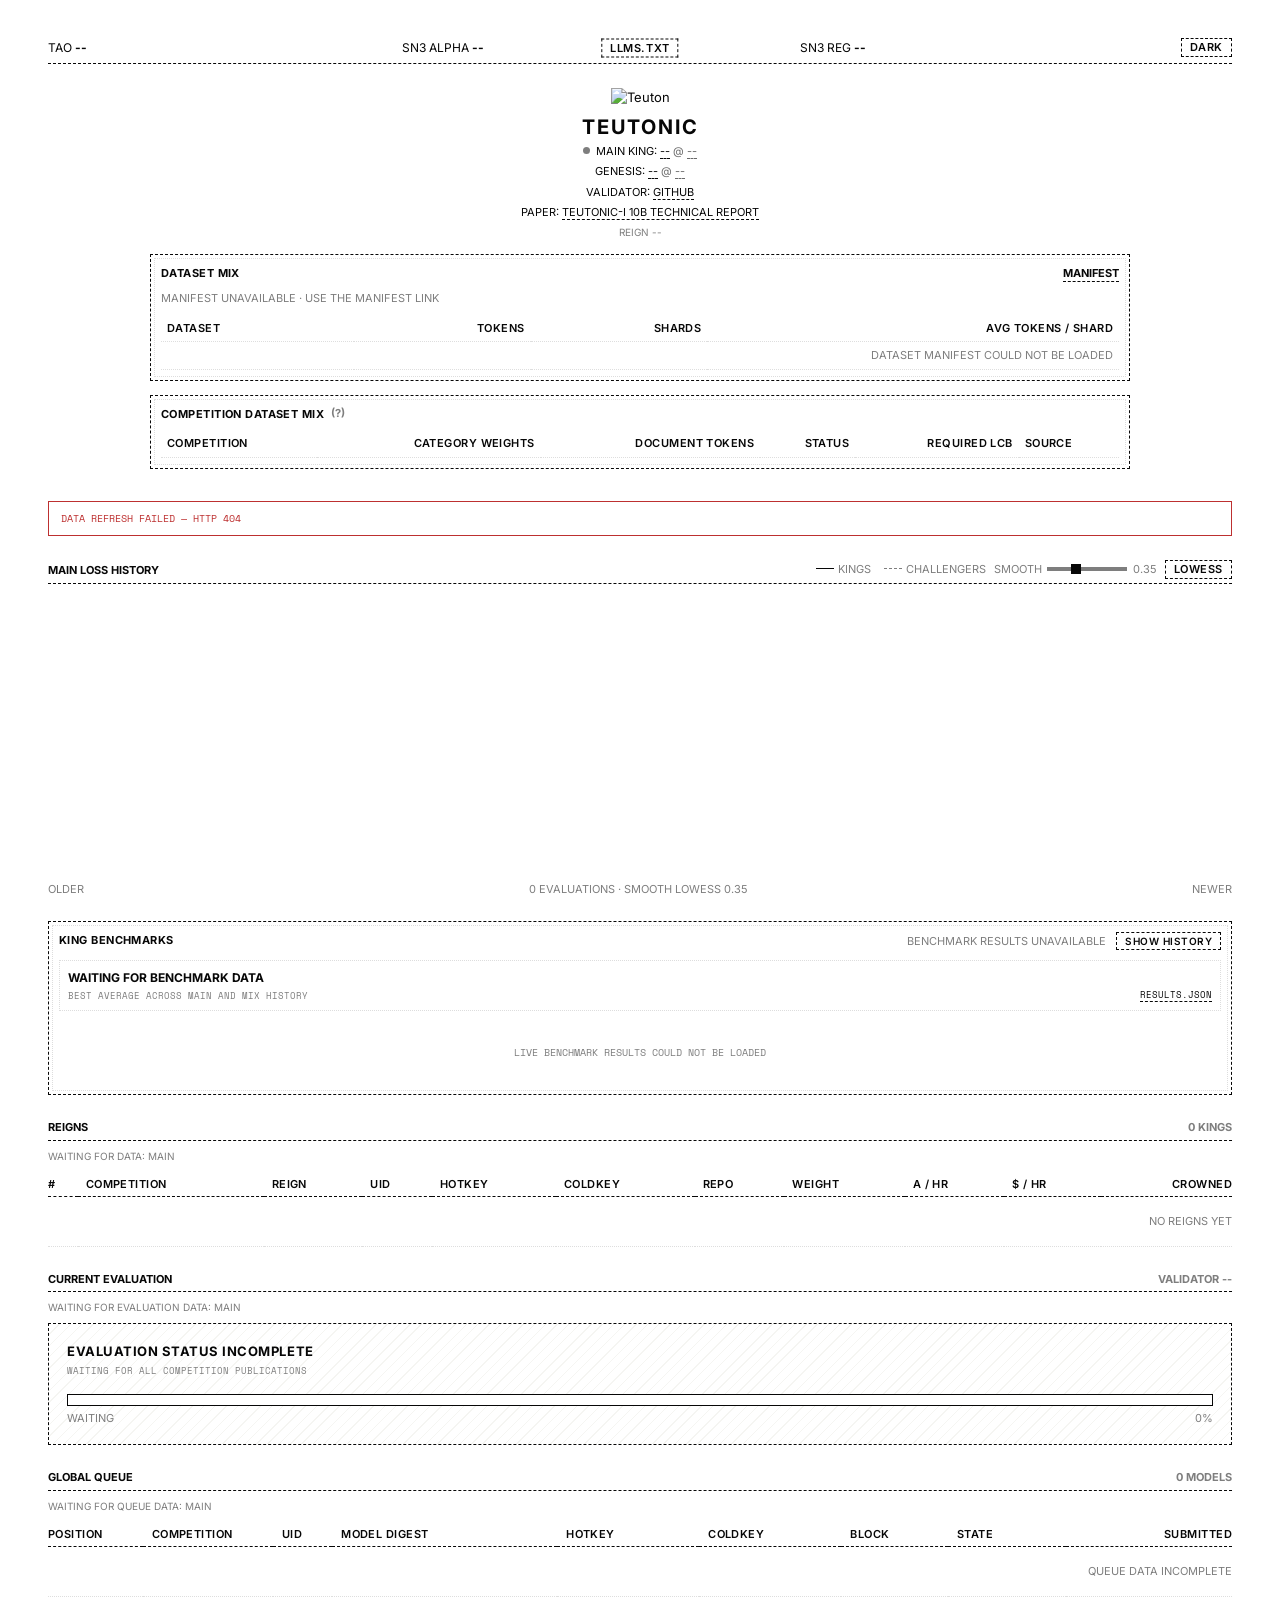
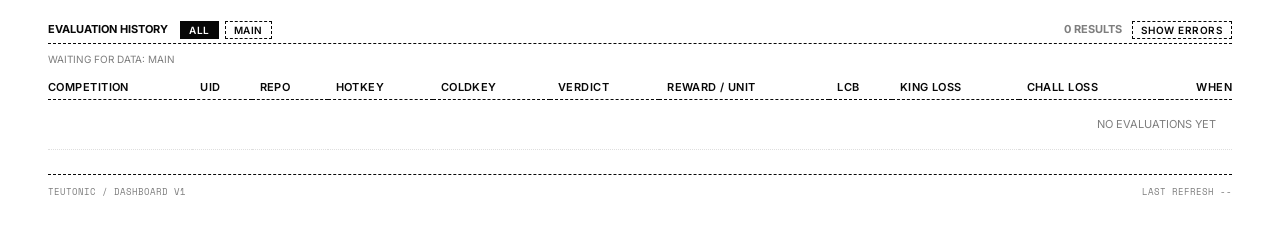
==== website/index.html @ d8547874 "Dataset mix statistics for packed-text datasets" ====
<!doctype html>
<html lang="en">
<head>
  <meta charset="utf-8">
  <meta name="viewport" content="width=device-width, initial-scale=1">
  <meta name="color-scheme" content="light dark">
  <title>Teutonic Dashboard</title>
  <link rel="icon" type="image/png" href="favicon.png">
  <link rel="stylesheet" href="style.css?v=dataset-alignment-v1">
  <link rel="stylesheet" href="benchmark-layout.css?v=all-kings-v3">
</head>
<body>
  <main class="page">
    <header id="top-bar" class="utility-bar" aria-label="Network summary">
      <span>TAO <b id="tao-price">--</b> <span id="tao-change"></span></span>
      <span>SN3 ALPHA <b id="sn3-alpha">--</b></span>
      <span>SN3 REG <b id="sn3-reg">--</b></span>
      <button id="theme-toggle" type="button">DARK</button>
      <a id="llms-link" href="https://teutonic.ai/llms.txt" title="Agent-readable guide: zero to mining on SN3">LLMS.TXT</a>
    </header>

    <section class="hero">
      <img src="favicon.png" alt="Teuton" class="logo">
      <h1>Teutonic</h1>
      <div class="hero-links" aria-label="Teutonic model and project links">
        <span><i id="king-health" class="status-dot" aria-hidden="true"></i> MAIN KING: <a id="king-link" href="#">--</a> <span class="model-revision">@ <a id="king-revision" href="#">--</a></span></span>
        <span>GENESIS: <a id="genesis-link" href="#">--</a> <span class="model-revision">@ <a id="genesis-revision" href="#">--</a></span></span>
        <span>VALIDATOR: <a href="https://github.com/unarbos/teutonic">GitHub</a></span>
        <span>PAPER: <a href="https://teutonic.ai/paper.html">Teutonic-I 10B Technical Report</a></span>
        <span id="king-reign">REIGN --</span>
      </div>
      <div class="dataset-panel" id="dataset-panel">
        <div class="dataset-panel-head">
          <h2>DATASET MIX</h2>
          <a id="dataset-manifest-link" href="/datasets/inventory.json" target="_blank" rel="noopener">MANIFEST</a>
        </div>
        <p class="dataset-overview" id="dataset-summary" aria-live="polite">LOADING DATASET MANIFEST...</p>
        <div class="dataset-table-wrap">
          <table class="dataset-table">
            <thead><tr><th>DATASET</th><th>TOKENS</th><th>SHARDS</th><th>AVG TOKENS / SHARD</th></tr></thead>
            <tbody id="dataset-sources"><tr><td colspan="4" class="dataset-loading">LOADING...</td></tr></tbody>
          </table>
        </div>
      </div>
      <div class="dataset-panel" aria-labelledby="competition-dataset-heading">
        <div class="dataset-panel-head competition-dataset-head">
          <h2 id="competition-dataset-heading">COMPETITION DATASET MIX</h2>
          <span class="dataset-help" id="competition-dataset-help">
            <button type="button" aria-label="About the competition dataset mix" aria-describedby="competition-dataset-tooltip">(?)</button>
            <span id="competition-dataset-tooltip" class="dataset-help-tooltip" role="tooltip" hidden>Each competition uses an explicit category list. Weights are sampling targets for whole documents. The rollout budget is 35M original MiMo tokens. Reward is the byte-weighted reduction in max(model loss − Horizon loss, 0); losses and thresholds are in bits/byte. Acceptance requires the bootstrap LCB to exceed the threshold. A kingless MIX challenges its pinned starting king; MIX07 starts from the MIX05 king pinned at activation.</span>
          </span>
        </div>
        <div class="dataset-table-wrap">
          <table class="dataset-table competition-dataset-table">
            <thead><tr><th scope="col">COMPETITION</th><th scope="col">CATEGORY WEIGHTS</th><th scope="col">DOCUMENT TOKENS</th><th scope="col">STATUS</th><th scope="col">REQUIRED LCB</th><th scope="col">SOURCE</th></tr></thead>
            <tbody id="competition-datasets"></tbody>
          </table>
        </div>
      </div>
    </section>

    <div id="error-banner" class="error-banner" role="alert" hidden></div>

    <section aria-labelledby="performance-heading">
      <div class="section-heading chart-heading">
        <h2 id="performance-heading">MAIN LOSS HISTORY</h2>
        <div class="chart-tools">
          <span class="chart-legend"><i class="legend king-line"></i>KINGS <i class="legend challenger-line"></i>CHALLENGERS</span>
          <label for="smooth-slider">SMOOTH <input type="range" id="smooth-slider" min="0" max="1" step="0.05" value="0.35"><output id="smooth-value" for="smooth-slider">0.35</output></label>
          <button id="smooth-mode-toggle" type="button">LOWESS</button>
        </div>
      </div>
      <div class="chart-shell">
        <svg id="loss-chart" role="img" aria-label="King and challenger average loss in nats per token over completed evaluations"></svg>
        <p id="chart-empty" class="empty-state" hidden>NO COMPLETED LOSS DATA</p>
        <div id="dataset-change-tooltip" class="dataset-change-tooltip" role="tooltip" hidden></div>
      </div>
      <div class="chart-footer"><span>OLDER</span><span><span id="chart-count">0 EVALUATIONS</span> · <span id="smooth-status">SMOOTH LOWESS 0.35</span></span><span>NEWER</span></div>
    </section>

    <section class="bench-panel" aria-labelledby="benchmark-heading">
      <div class="bench-head">
        <h2 id="benchmark-heading">KING BENCHMARKS</h2>
        <span class="bench-actions">
          <span id="benchmark-meta" class="bench-meta">LOADING RESULTS</span>
          <button id="benchmark-history-toggle" type="button" aria-pressed="false">SHOW HISTORY</button>
        </span>
      </div>
      <div class="bench-selected">
        <div><strong id="benchmark-model">WAITING FOR BENCHMARK DATA</strong><span id="benchmark-identity">BEST AVERAGE ACROSS MAIN AND MIX HISTORY</span></div>
        <a id="benchmark-results-link" href="/benchmarks/results.json" target="_blank" rel="noopener">RESULTS.JSON</a>
      </div>
      <p id="benchmark-feed-status" class="bench-feed-status" role="status" hidden></p>
      <div id="benchmark-grid" class="bench-grid" aria-live="polite">
        <p class="bench-empty">LOADING LIVE KING BENCHMARKS</p>
      </div>
      <div id="benchmark-history" class="bench-history" hidden>
        <div id="benchmark-history-graphs" class="bench-history-graphs" aria-label="Benchmark score history graphs"></div>
        <div class="table-wrap">
          <table class="bench-history-table">
            <thead><tr><th>COMPETITION</th><th title="Newest first">DATE</th><th>REIGN</th><th>UID</th><th>MODEL</th><th title="Mean across all 12 completed benchmarks">AVG</th><th>BBH COT</th><th>MMLU</th><th>HELLASWAG</th><th>WINOGRANDE</th><th>GSM8K</th><th>PIQA</th><th>ARC-C</th><th>ARC-E</th><th>GPQA DIAMOND</th><th>MATH-500</th><th>HUMANEVAL-SANITIZED</th><th>MBPP-SANITIZED</th></tr></thead>
            <tbody id="benchmark-history-body"></tbody>
          </table>
        </div>
      </div>
    </section>

    <section aria-labelledby="reigns-heading">
      <div class="section-heading"><h2 id="reigns-heading">REIGNS</h2><span id="reign-count">0 KINGS</span></div>
      <p id="reigns-status" class="queue-status muted" role="status" hidden></p>
      <div class="table-wrap reigns-wrap"><table>
        <thead><tr><th>#</th><th>COMPETITION</th><th>REIGN</th><th>UID</th><th>HOTKEY</th><th>COLDKEY</th><th>REPO</th><th>WEIGHT</th><th>α / HR</th><th>$ / HR</th><th>CROWNED</th></tr></thead>
        <tbody id="reigns-body"><tr><td colspan="11" class="empty-cell">NO REIGNS YET</td></tr></tbody>
      </table></div>
    </section>

    <section aria-labelledby="evaluation-heading">
      <div class="section-heading"><h2 id="evaluation-heading">CURRENT EVALUATION</h2><span id="validator-phase">VALIDATOR --</span></div>
      <p id="eval-data-status" class="queue-status muted" role="status"></p>
      <div id="eval-card" class="eval-card" data-active="false">
        <div class="eval-copy">
          <div><strong id="eval-title">NO ACTIVE CHALLENGE</strong><p id="eval-meta" class="muted">THE VALIDATOR IS READY FOR THE NEXT MODEL</p></div>
        </div>
        <div id="eval-provisional" class="eval-provisional" hidden>
          <span><small>PROVISIONAL MU_HAT</small><strong id="eval-mu-hat">--</strong></span>
          <span><small>PROVISIONAL LCB</small><strong id="eval-lcb">--</strong></span>
          <span><small>REQUIRED LCB</small><strong id="eval-delta">--</strong></span>
          <span id="eval-lcb-meta" class="eval-provisional-meta">WAITING FOR FIRST 10% CHECKPOINT</span>
        </div>
        <div class="progress-track" aria-hidden="true"><div id="eval-progress"></div></div>
        <div class="progress-meta"><span id="eval-stage">WAITING</span><span id="eval-percent">0%</span></div>
      </div>
    </section>

    <section aria-labelledby="queue-heading">
      <div class="section-heading"><h2 id="queue-heading">GLOBAL QUEUE</h2><span id="queue-count">0 MODELS</span></div>
      <p id="queue-status" class="queue-status muted" role="status">Loading all competitions…</p>
      <div class="table-wrap"><table class="queue-table" aria-label="Global evaluation queue">
        <thead><tr><th>POSITION</th><th>COMPETITION</th><th>UID</th><th>MODEL DIGEST</th><th>HOTKEY</th><th>COLDKEY</th><th>BLOCK</th><th>STATE</th><th>SUBMITTED</th></tr></thead>
        <tbody id="queue-body"><tr><td colspan="9" class="empty-cell">LOADING QUEUE</td></tr></tbody>
      </table></div>
    </section>

    <section aria-labelledby="history-heading">
      <div class="section-heading history-heading-bar">
        <div class="history-heading-main">
          <h2 id="history-heading">EVALUATION HISTORY</h2>
          <div id="history-competition-filters" class="history-filters" role="group" aria-label="Filter evaluation history by competition">
            <button type="button" data-competition="all" aria-pressed="true" aria-controls="history-body">ALL</button>
            <button type="button" data-competition="main" aria-pressed="false" aria-controls="history-body">MAIN</button>
          </div>
        </div>
        <span class="section-heading-actions"><span id="history-count" aria-live="polite">0 RESULTS</span><button id="history-errors-toggle" type="button" aria-pressed="false">SHOW ERRORS</button></span>
      </div>
      <p id="history-status" class="queue-status muted" role="status" hidden></p>
      <div class="table-wrap history-wrap"><table class="history-table">
        <thead><tr><th>COMPETITION</th><th>UID</th><th>REPO</th><th>HOTKEY</th><th>COLDKEY</th><th>VERDICT</th><th>REWARD / UNIT</th><th>LCB</th><th>KING LOSS</th><th>CHALL LOSS</th><th>WHEN</th></tr></thead>
        <tbody id="history-body"><tr><td colspan="11" class="empty-cell">NO EVALUATIONS YET</td></tr></tbody>
      </table></div>
    </section>

    <!-- Remove the hidden attribute below to restore Weight Publication. -->
    <section aria-labelledby="weights-heading" hidden>
      <div class="section-heading"><h2 id="weights-heading">WEIGHT PUBLICATION</h2><span id="source-watermark">WATERMARK --</span></div>
      <dl class="weight-grid">
        <div><dt>STATE</dt><dd id="weight-state">--</dd></div>
        <div><dt>LAST BLOCK</dt><dd id="weight-block">--</dd></div>
        <div><dt>NEXT DUE</dt><dd id="weight-next">--</dd></div>
        <div><dt>FINALIZED</dt><dd id="weight-finalized">--</dd></div>
      </dl>
    </section>

    <footer><span>TEUTONIC / DASHBOARD V1</span><span id="last-refresh">LAST REFRESH --</span></footer>
  </main>
  <script src="dashboard-v1.js?v=packed-inventory-v1"></script>
  <script src="app.js?v=packed-inventory-v1"></script>
</body>
</html>
---- website/style.css ----
@import url('https://fonts.googleapis.com/css2?family=Inter:wght@400;500;600;700&family=Space+Mono:wght@400;700&display=swap');
:root{--paper:#fff;--ink:#070707;--muted:#7e7e7e;--faint:rgba(0,0,0,.13);--wash:#f5f5f2;--detail-bg:#fcfcfc;--good:#16814b;--warn:#b76f00;--bad:#bd3030;--border:1px dashed var(--ink);--font:Inter,system-ui,sans-serif;--mono:"Space Mono",monospace}
[data-theme="dark"]{--paper:#101010;--ink:#e8e8e3;--muted:#8b8b86;--faint:rgba(255,255,255,.14);--wash:#181818;--detail-bg:#181818;--good:#50ba7b;--warn:#e8a13b;--bad:#e46868}
*{box-sizing:border-box;margin:0;padding:0}html{background:var(--paper);color:var(--ink)}body{background:var(--paper);color:var(--ink);min-width:320px;min-height:100vh;font:13px/1.5 var(--font);display:flex;justify-content:center;-webkit-font-smoothing:antialiased;-moz-osx-font-smoothing:grayscale;text-rendering:optimizeLegibility}button{font:inherit}.page{width:100%;max-width:1400px;margin:0 auto;padding:32px 48px;display:flex;flex-direction:column;gap:24px}
.utility-bar{position:relative;display:flex;justify-content:space-between;align-items:center;border-bottom:var(--border);padding:6px 0;font-size:12px;text-transform:uppercase}.utility-bar b{font-weight:700}.utility-bar #tao-change{font-size:10px}#llms-link{position:absolute;left:50%;top:50%;transform:translate(-50%,-50%);background:none;border:var(--border);color:var(--ink);font:600 11px/1 var(--font);text-transform:uppercase;text-decoration:none;padding:3px 8px;cursor:pointer;letter-spacing:.05em}#llms-link:hover{background:var(--ink);color:var(--paper)}#theme-toggle{background:none;border:var(--border);color:var(--ink);font:600 11px/1 var(--font);text-transform:uppercase;padding:3px 8px;cursor:pointer;letter-spacing:.05em}#theme-toggle:hover{background:var(--ink);color:var(--paper)}
.hero{text-align:center;margin-bottom:8px}.logo{width:80px;height:80px;object-fit:contain;margin-bottom:8px}[data-theme="dark"] .logo{filter:invert(1)}h1{font:700 20px/1.15 var(--font);letter-spacing:.1em;text-transform:uppercase}.hero-links{margin-top:4px;display:flex;flex-direction:column;align-items:center;gap:4px;font-size:11px;text-transform:uppercase}.hero-links>span{max-width:100%;overflow-wrap:anywhere}.hero-links a{color:var(--ink);text-decoration:none;border-bottom:var(--border)}.model-revision{opacity:.6}.status-dot{display:inline-block;width:7px;height:7px;margin:0 3px 1px 0;border-radius:50%;background:var(--muted)}.status-dot.is-live{background:var(--good)}#king-reign{font-size:10px;opacity:.5}#tao-change.is-up{color:var(--good)}#tao-change.is-down{color:var(--bad)}
.dataset-panel{width:min(100%,980px);margin:14px auto 0;padding:10px;border:var(--border);position:relative;text-align:left}.dataset-panel::before{content:"";position:absolute;inset:3px;border:1px dotted var(--faint);pointer-events:none}.dataset-panel-head,.dataset-overview,.dataset-table-wrap{position:relative;z-index:1}.dataset-panel-head{display:flex;align-items:center;justify-content:space-between;gap:12px;margin-bottom:8px;font-size:11px;font-weight:700;text-transform:uppercase}.dataset-panel-head h2{font-size:11px;letter-spacing:.04em}.dataset-panel-head a,.dataset-table a{color:var(--ink);text-decoration:none;border-bottom:var(--border)}.dataset-overview{margin-bottom:8px;color:var(--muted);font-size:11px;text-transform:uppercase}.dataset-table-wrap{overflow-x:auto}.dataset-table{min-width:760px;table-layout:auto;border-collapse:collapse;font-size:10px;text-transform:uppercase}.dataset-table th,.dataset-table td{position:static;padding:5px 6px;border-bottom:1px dotted var(--faint);text-align:right;vertical-align:top;white-space:nowrap}.dataset-table th:first-child,.dataset-table td:first-child,.dataset-table th:last-child,.dataset-table td:last-child{text-align:left}.dataset-table th{background:transparent}.dataset-table tr:last-child td{border-bottom:0}.dataset-sub{display:block;max-width:240px;color:var(--muted);font-size:9px;overflow-wrap:anywhere;white-space:normal}.dataset-loading{text-align:center!important;color:var(--muted)}
.section-heading{font-weight:700;font-size:11px;padding-bottom:4px;margin-bottom:8px;border-bottom:var(--border);display:flex;align-items:flex-end;justify-content:space-between;gap:16px;text-transform:uppercase}.section-heading h2{font-size:11px}.section-heading>span{color:var(--muted);font-size:11px;text-align:right}.section-heading-actions{display:flex;align-items:center;justify-content:flex-end;gap:10px}.section-heading-actions button{border:var(--border);background:none;color:var(--ink);padding:3px 8px;font:600 10px/1 var(--font);letter-spacing:.05em;text-transform:uppercase;cursor:pointer}.section-heading-actions button:hover{background:var(--ink);color:var(--paper)}
.mono{font-family:var(--mono)}.muted{color:var(--muted)}dt{color:var(--muted);font:9px var(--mono);letter-spacing:.05em;text-transform:uppercase}dd{margin:3px 0 0;overflow-wrap:anywhere}
.eval-card{padding:18px;border:var(--border);background:repeating-linear-gradient(135deg,transparent 0 7px,var(--wash) 7px 8px)}.eval-copy{display:flex;align-items:center;gap:14px}.eval-copy strong{font-size:13px;letter-spacing:.04em}.eval-copy p{margin:2px 0 0;font:9px var(--mono);text-transform:uppercase}.eval-copy a{color:inherit;text-decoration:none;border-bottom:var(--border)}.eval-provisional[hidden]{display:none}.eval-provisional{display:grid;grid-template-columns:repeat(3,minmax(0,1fr)) auto;margin-top:14px;border:var(--border);background:var(--paper)}.eval-provisional>span{padding:8px 10px;border-right:1px dotted var(--faint);display:flex;flex-direction:column;justify-content:center}.eval-provisional>span:last-child{border-right:0}.eval-provisional small{color:var(--muted);font:8px var(--mono);letter-spacing:.06em}.eval-provisional strong{font:700 15px var(--mono)}.eval-provisional .eval-provisional-meta{color:var(--muted);font:8px var(--mono);text-align:right;text-transform:uppercase}.progress-track{height:12px;margin-top:17px;border:1px solid var(--ink);background:var(--paper)}.progress-track div{height:100%;width:0;background:var(--ink);transition:width .35s ease}.progress-meta,.chart-footer{display:flex;justify-content:space-between;margin-top:4px;color:var(--muted);font-size:11px;text-transform:uppercase}
.chart-tools{display:flex;align-items:center;justify-content:flex-end;gap:8px;color:var(--muted);font-size:11px;font-weight:400}.chart-tools label{display:flex;align-items:center;gap:5px;white-space:nowrap}.chart-tools input{appearance:none;width:80px;height:4px;background:var(--muted);cursor:pointer}.chart-tools input::-webkit-slider-thumb{appearance:none;width:10px;height:10px;border:0;background:var(--ink)}.chart-tools input::-moz-range-thumb{width:10px;height:10px;border:0;border-radius:0;background:var(--ink)}.chart-tools output{min-width:25px;text-align:right}.chart-tools button{border:var(--border);background:transparent;color:var(--ink);padding:3px 8px;font:600 11px/1 var(--font);letter-spacing:.05em;cursor:pointer}.chart-tools button:hover{background:var(--ink);color:var(--paper)}.chart-shell{position:relative;height:285px}#loss-chart{display:block;width:100%;height:100%;overflow:visible}.empty-state{color:var(--muted);font:10px var(--mono);text-align:center;text-transform:uppercase;letter-spacing:.08em}.chart-shell .empty-state{position:absolute;inset:50% 0 auto;transform:translateY(-50%)}.legend{display:inline-block;width:18px;margin:0 4px 2px 10px;border-top:1px solid var(--ink);vertical-align:middle}.challenger-line{border-top-style:dashed;border-color:var(--muted)}
.bench-panel{border:var(--border);padding:10px;position:relative}.bench-panel::before{content:"";position:absolute;inset:3px;border:1px dotted var(--faint);pointer-events:none}.bench-head{display:flex;justify-content:space-between;gap:12px;font-size:11px;text-transform:uppercase;margin-bottom:10px;position:relative;z-index:1}.bench-head h2{font-size:11px;letter-spacing:.04em}.bench-meta{color:var(--muted);text-align:right}.bench-meta b{color:var(--ink);border:var(--border);padding:2px 6px}.bench-grid{display:grid;grid-template-columns:repeat(6,minmax(0,1fr));gap:8px;position:relative;z-index:1}.bench-card{border:var(--border);padding:8px;min-height:76px;display:flex;flex-direction:column;justify-content:space-between;background:var(--paper)}.bench-card[data-status="completed"]{background:linear-gradient(135deg,rgba(0,0,0,.05) 0 25%,transparent 25% 50%,rgba(0,0,0,.05) 50% 75%,transparent 75% 100%);background-size:8px 8px}[data-theme="dark"] .bench-card[data-status="completed"]{background:linear-gradient(135deg,rgba(255,255,255,.05) 0 25%,transparent 25% 50%,rgba(255,255,255,.05) 50% 75%,transparent 75% 100%);background-size:8px 8px}.bench-name{font-size:11px;font-weight:700;text-transform:uppercase;letter-spacing:.04em}.bench-score{font-family:var(--mono);font-size:clamp(18px,2.6vw,30px);line-height:1.1;margin:6px 0}.bench-status{font-size:10px;text-transform:uppercase;color:var(--muted);display:flex;justify-content:space-between;gap:6px}
.table-wrap{max-height:380px;overflow:auto;scrollbar-width:thin}.reigns-wrap{max-height:240px}.history-wrap{max-height:60vh}table{width:100%;border-collapse:collapse;table-layout:fixed;font-size:12px}th{position:sticky;top:0;z-index:1;background:var(--paper);font-weight:600;font-size:11px;letter-spacing:.04em;text-align:left;text-transform:uppercase;padding:4px 0;border-bottom:var(--border);white-space:nowrap}td{padding:3px 0;overflow:hidden;text-overflow:ellipsis;white-space:nowrap}tr{border-bottom:1px dotted var(--faint)}td a{color:var(--ink);text-decoration:none;border-bottom:var(--border)}tbody tr:hover td{color:var(--paper);background:var(--ink);cursor:crosshair}tbody tr:hover td a{color:var(--paper)}th:last-child,td:last-child{text-align:right}.empty-cell{padding:16px;color:var(--muted);text-align:center;font-size:11px}.verdict{font-weight:700;text-transform:uppercase}.verdict.accepted{color:var(--good)}.verdict.error{color:var(--bad)}.history-row{cursor:pointer}.history-row td:first-child::before{content:"+";display:inline-block;width:12px;color:var(--muted);font-family:var(--mono)}.history-row[aria-expanded="true"] td:first-child::before{content:"−"}.history-row:hover td{cursor:pointer}.history-row:focus{outline:1px dashed var(--ink);outline-offset:-1px}.history-shards-row td,.history-shards-row:hover td{padding:0;color:var(--ink);background:var(--detail-bg);cursor:default;white-space:normal;text-align:left}.history-shards-panel{padding:12px 18px 14px 24px;border-left:2px solid var(--ink);font:10px var(--mono)}.history-shards-panel>strong{display:block;margin:12px 0 8px;letter-spacing:.06em}.history-decision{display:grid;grid-template-columns:110px minmax(0,1fr);gap:14px;padding:10px 12px;border:1px solid var(--muted);background:var(--paper)}.history-decision.win{border-color:var(--good)}.history-decision.error{border-color:var(--bad)}.history-decision>strong{color:var(--muted);font-size:9px;letter-spacing:.08em}.history-decision.win>strong{color:var(--good)}.history-decision.error>strong{color:var(--bad)}.history-decision p{font-weight:700;letter-spacing:.025em}.history-decision span{display:block;margin-top:3px;color:var(--muted);font-size:9px}.history-shards-panel section+section{margin-top:10px}.history-shards-panel h3{margin-bottom:4px;color:var(--muted);font:700 9px var(--mono);text-transform:uppercase}.history-shards-panel ul{display:flex;flex-wrap:wrap;gap:4px 12px;list-style:none}.history-shards-panel li{max-width:100%;overflow-wrap:anywhere}.history-shards-panel code{font:10px var(--mono)}.history-shards-empty{color:var(--muted)}
.queue-status{font-size:10px;margin-bottom:8px}
.queue-table{min-width:980px}.queue-table th,.queue-table td{padding-left:9px;padding-right:9px}.queue-table th:first-child,.queue-table td:first-child{padding-left:0}.queue-table th:last-child,.queue-table td:last-child{padding-right:0}.queue-table th:nth-child(1){width:8%}.queue-table th:nth-child(2){width:11%}.queue-table th:nth-child(3){width:5%}.queue-table th:nth-child(4){width:19%}.queue-table th:nth-child(5){width:12%}.queue-table th:nth-child(6){width:12%}.queue-table th:nth-child(7){width:9%}.queue-table th:nth-child(8){width:10%}.queue-table th:nth-child(9){width:14%}
.history-shards-summary{display:flex;align-items:center;justify-content:space-between;flex-wrap:wrap;gap:8px 16px;margin-top:12px;padding-top:10px;border-top:1px dotted var(--faint)}.history-shards-heading{letter-spacing:.06em}.history-shards-download{border:var(--border);background:var(--paper);color:var(--ink);padding:6px 10px;font:600 10px/1.4 var(--font);letter-spacing:.04em;cursor:pointer}.history-shards-download:hover{background:var(--ink);color:var(--paper)}.history-shards-download:focus-visible{outline:2px solid var(--ink);outline-offset:3px}.history-shards-summary+.history-shards-empty{margin-top:6px}
.reigns-wrap table,.history-wrap table{table-layout:auto}.bench-actions{display:flex;align-items:center;justify-content:flex-end;gap:10px}.bench-actions button{border:var(--border);background:var(--paper);color:var(--ink);padding:3px 8px;font:600 10px/1 var(--font);letter-spacing:.05em;text-transform:uppercase;cursor:pointer}.bench-actions button:hover,.bench-actions button[aria-pressed="true"]{background:var(--ink);color:var(--paper)}.bench-selected{position:relative;z-index:1;display:flex;align-items:flex-end;justify-content:space-between;gap:12px;margin-bottom:10px;padding:8px;border:1px dotted var(--faint);text-transform:uppercase}.bench-selected strong,.bench-selected span{display:block}.bench-selected strong{font-size:12px;overflow-wrap:anywhere}.bench-selected span{margin-top:2px;color:var(--muted);font:9px var(--mono)}.bench-selected a{flex:none;color:var(--ink);border-bottom:var(--border);font:9px var(--mono);text-decoration:none}.bench-grid{grid-template-columns:repeat(4,minmax(0,1fr))}.bench-card[data-status="failed"]{border-color:var(--bad)}.bench-card[data-status="running"]{border-color:var(--warn)}.bench-card[data-status="pending"] .bench-score{color:var(--muted)}.bench-empty{grid-column:1/-1;padding:24px;color:var(--muted);font:10px var(--mono);text-align:center;text-transform:uppercase}.bench-sparkline{display:block;width:100%;height:50px;margin:0 0 5px;color:var(--ink);overflow:visible}.bench-sparkline-axis{stroke:var(--faint);stroke-width:1}.bench-sparkline-line{fill:none;stroke:currentColor;stroke-width:1.5;vector-effect:non-scaling-stroke}.bench-sparkline-point{fill:var(--paper);stroke:currentColor;stroke-width:1.5;vector-effect:non-scaling-stroke}.bench-sparkline-point.current{fill:currentColor}.bench-sparkline-label,.bench-sparkline-empty{fill:var(--muted);font:8px var(--mono)}.bench-history{position:relative;z-index:1;margin-top:10px;padding-top:10px;border-top:1px dotted var(--faint)}.bench-history[hidden]{display:none}.bench-history .table-wrap{max-height:320px}.bench-history-table{min-width:1050px;table-layout:auto;font-size:10px}.bench-history-table th,.bench-history-table td{padding:4px 8px;white-space:nowrap}.bench-history-table th:first-child,.bench-history-table td:first-child{padding-left:0}.bench-history-table th:last-child,.bench-history-table td:last-child{padding-right:0}.bench-history-table .bench-history-current td:first-child{font-weight:700}.bench-history-table .bench-history-current td:first-child::after{content:" CURRENT";color:var(--muted);font-size:8px}.history-error-metadata{display:grid;grid-template-columns:repeat(2,minmax(0,1fr));gap:8px 18px;margin-top:10px;padding:10px 12px;border:1px dotted var(--muted)}.history-error-metadata div{min-width:0}.history-error-metadata dt{color:var(--muted);font-size:9px;letter-spacing:.08em}.history-error-metadata dd{margin-top:2px;overflow-wrap:anywhere;font:700 10px var(--mono)}
.history-wrap .history-table{min-width:980px}.history-table>thead>tr>th,.history-table>tbody>.history-row>td{padding-left:8px;padding-right:8px}.history-table>thead>tr>th:first-child,.history-table>tbody>.history-row>td:first-child{padding-left:0}.history-table>thead>tr>th:last-child,.history-table>tbody>.history-row>td:last-child{padding-right:0}
.history-source-scores{margin-top:12px}.history-source-score-wrap{overflow-x:auto}.history-source-score-table{min-width:580px;table-layout:auto;font:10px var(--mono)}.history-source-score-table th,.history-source-score-table td{position:static;padding:4px 10px;border-bottom:1px dotted var(--faint);text-align:right;white-space:nowrap}.history-source-score-table th{background:transparent;font-size:9px}.history-source-score-table th:first-child,.history-source-score-table td:first-child{padding-left:0;text-align:left}.history-source-score-table th:last-child,.history-source-score-table td:last-child{padding-right:0;text-align:right}.history-source-score-table tbody tr:hover td,.history-shards-row:hover .history-source-score-table td{padding:4px 10px;color:var(--ink);background:transparent;cursor:default;white-space:nowrap;text-align:right}.history-shards-row:hover .history-source-score-table td:first-child{padding-left:0;text-align:left}.history-shards-row:hover .history-source-score-table td:last-child{padding-right:0}.history-source-score-table .history-source-name{max-width:320px;overflow:hidden;text-overflow:ellipsis}.history-source-delta.positive{color:var(--good)}.history-source-delta.negative{color:var(--bad)}
.bench-history-graphs{display:grid;grid-template-columns:repeat(4,minmax(0,1fr));gap:8px;margin-bottom:10px}.bench-history-graph{min-width:0;padding:7px 8px 3px;border:1px dotted var(--muted);background:var(--paper)}.bench-history-graph-head{display:flex;align-items:center;justify-content:space-between;gap:8px;font-size:10px;text-transform:uppercase}.bench-history-graph-head span{color:var(--muted);font:8px var(--mono);white-space:nowrap}.bench-history-graph .bench-sparkline{margin-top:3px}
.history-shards-row:hover .history-source-score-table .history-source-delta.positive{color:var(--good)}.history-shards-row:hover .history-source-score-table .history-source-delta.negative{color:var(--bad)}
@media(max-width:640px){.bench-actions{justify-content:space-between;width:100%}.bench-selected{align-items:flex-start;flex-direction:column}.bench-selected a{align-self:flex-end}.bench-history-graphs{grid-template-columns:repeat(2,minmax(0,1fr))}}
.weight-grid{display:grid;grid-template-columns:repeat(4,1fr);border:var(--border)}.weight-grid div{min-height:78px;padding:14px;border-right:1px dotted var(--faint);display:flex;flex-direction:column;justify-content:space-between}.weight-grid div:last-child{border-right:0}.weight-grid dd{font:700 16px var(--mono)}.error-banner{padding:9px 12px;color:var(--bad);border:1px solid currentColor;font:10px var(--mono);text-transform:uppercase}footer{padding-top:10px;border-top:var(--border);display:flex;justify-content:space-between;color:var(--muted);font:9px var(--mono);text-transform:uppercase}
@media(max-width:640px){.page{padding:16px 12px;gap:16px}.utility-bar{flex-wrap:wrap;gap:4px 0;font-size:11px}.utility-bar>span,.utility-bar>button{width:50%}.utility-bar>span:nth-child(even),.utility-bar>button{text-align:right}#llms-link{position:static;transform:none;order:9;width:auto;margin:4px auto 0}.logo{width:56px;height:56px}.hero h1{font-size:16px}.dataset-panel{margin-top:10px}.dataset-overview{font-size:10px}.eval-provisional{grid-template-columns:repeat(3,minmax(0,1fr))}.eval-provisional .eval-provisional-meta{grid-column:1/-1;border-top:1px dotted var(--faint);text-align:left}.weight-grid{grid-template-columns:1fr 1fr}.weight-grid div:nth-child(-n+2){border-bottom:1px solid var(--faint)}.chart-heading{align-items:flex-start;flex-direction:column;gap:4px}.chart-tools{width:100%;flex-wrap:wrap;justify-content:flex-end}.chart-legend{width:100%}.chart-legend .legend:first-child{margin-left:0}.chart-tools input{width:60px}.chart-shell{height:220px}.bench-grid{grid-template-columns:repeat(2,minmax(0,1fr))}.bench-head{flex-direction:column;gap:4px}.bench-meta{text-align:left}.table-wrap table{min-width:700px}}@media(prefers-reduced-motion:reduce){*{transition:none!important}}

/* Competition summaries share the main dataset and results layout. */
.dataset-tokenizer{display:block;margin-top:2px;overflow-wrap:anywhere}
.competition-dataset-head{justify-content:flex-start;gap:7px;z-index:3}
.dataset-help{display:inline-flex;align-items:center}
.dataset-help button{padding:0;border:0;background:transparent;color:var(--muted);font:700 11px/1 var(--font);cursor:help}
.dataset-help button:hover,.dataset-help button:focus-visible{color:var(--ink)}
.dataset-help button:focus-visible{outline:2px solid var(--ink);outline-offset:2px}
.dataset-help-tooltip{position:absolute;top:100%;left:0;width:min(440px,100%);padding:12px;border:var(--border);background:var(--paper);color:var(--ink);box-shadow:0 4px 14px var(--faint);font:400 12px/1.6 var(--font);text-transform:none;letter-spacing:normal}
#dataset-panel .dataset-table th:last-child,#dataset-panel .dataset-table td:last-child{text-align:right}
.competition-dataset-table tbody th{font-size:10px}
.competition-dataset-table tbody th .dataset-sub{font-weight:400}
.competition-dataset-table td:nth-child(n+2):nth-child(-n+4){font-weight:700}
.competition-dataset-table td .dataset-sub{font-weight:400}
.reigns-wrap{max-height:340px}
.reigns-wrap table{min-width:1080px}
.reigns-wrap th,.reigns-wrap td{padding-left:8px;padding-right:8px}
.reigns-wrap th:first-child,.reigns-wrap td:first-child{padding-left:0}
.reigns-wrap th:last-child,.reigns-wrap td:last-child{padding-right:0}
.history-wrap .history-table{min-width:1100px}
.history-heading-bar{align-items:center;flex-wrap:wrap;gap:8px 16px}
.history-heading-main{display:flex;align-items:center;flex-wrap:wrap;gap:8px 12px}
.history-heading-bar>.section-heading-actions{margin-left:auto}
.history-filters{display:flex;flex-wrap:wrap;gap:6px}
.history-filters button{border:var(--border);background:var(--paper);color:var(--ink);padding:3px 8px;font:600 10px/1 var(--font);letter-spacing:.05em;cursor:pointer}
.history-filters button:hover,.history-filters button[aria-pressed="true"]{background:var(--ink);color:var(--paper)}
.history-filters button:focus-visible{outline:2px solid var(--ink);outline-offset:2px}
---- website/benchmark-layout.css ----
.bench-grid,
.bench-history-graphs {
  grid-template-columns: repeat(6, minmax(0, 1fr));
}

.bench-feed-status { position:relative; margin:0 0 10px; color:var(--muted); font:10px/1.5 var(--mono); }
.bench-feed-status[hidden] { display:none; }
.bench-history-table a { color:var(--ink); text-decoration:none; border-bottom:1px dotted var(--muted); }
.bench-history-best .bench-average { font-weight:700; }
.bench-history-best { background:var(--wash); }

.bench-sparkline-line { stroke-width:1; }
.bench-sparkline-point { vector-effect:none; }

@media (max-width: 640px) {
  .bench-grid,
  .bench-history-graphs {
    grid-template-columns: repeat(2, minmax(0, 1fr));
  }
}

.dataset-change-line {
  stroke: var(--muted);
  stroke-width: 1.25;
  stroke-dasharray: 5 4;
  vector-effect: non-scaling-stroke;
  pointer-events: none;
}

.dataset-change-hit {
  stroke: transparent;
  stroke-width: 16;
  vector-effect: non-scaling-stroke;
  pointer-events: stroke;
  cursor: help;
}

.dataset-change-flag {
  stroke-width: 1;
  vector-effect: non-scaling-stroke;
}

.dataset-change-label {
  font: 700 8px var(--mono);
  letter-spacing: .05em;
  pointer-events: none;
}

.dataset-change-marker:hover .dataset-change-line,
.dataset-change-marker:focus .dataset-change-line {
  stroke-width: 2.25;
}

.dataset-change-marker:focus {
  outline: none;
}

.dataset-change-tooltip {
  position: absolute;
  z-index: 4;
  width: min(360px, calc(100% - 24px));
  max-height: 220px;
  overflow: auto;
  padding: 9px 11px;
  border: 1px solid var(--muted);
  background: var(--paper);
  color: var(--ink);
  box-shadow: 4px 4px 0 color-mix(in srgb, var(--ink) 18%, transparent);
  font: 9px/1.45 var(--mono);
  pointer-events: none;
}

.dataset-change-tooltip strong,
.dataset-change-tooltip span {
  display: block;
}

.dataset-change-tooltip strong {
  margin-bottom: 3px;
  color: var(--muted);
  letter-spacing: .07em;
}

.dataset-change-tooltip span {
  margin-bottom: 6px;
  color: var(--muted);
}

.dataset-change-tooltip ul {
  margin: 0;
  padding-left: 15px;
}

.dataset-change-tooltip li + li {
  margin-top: 2px;
}
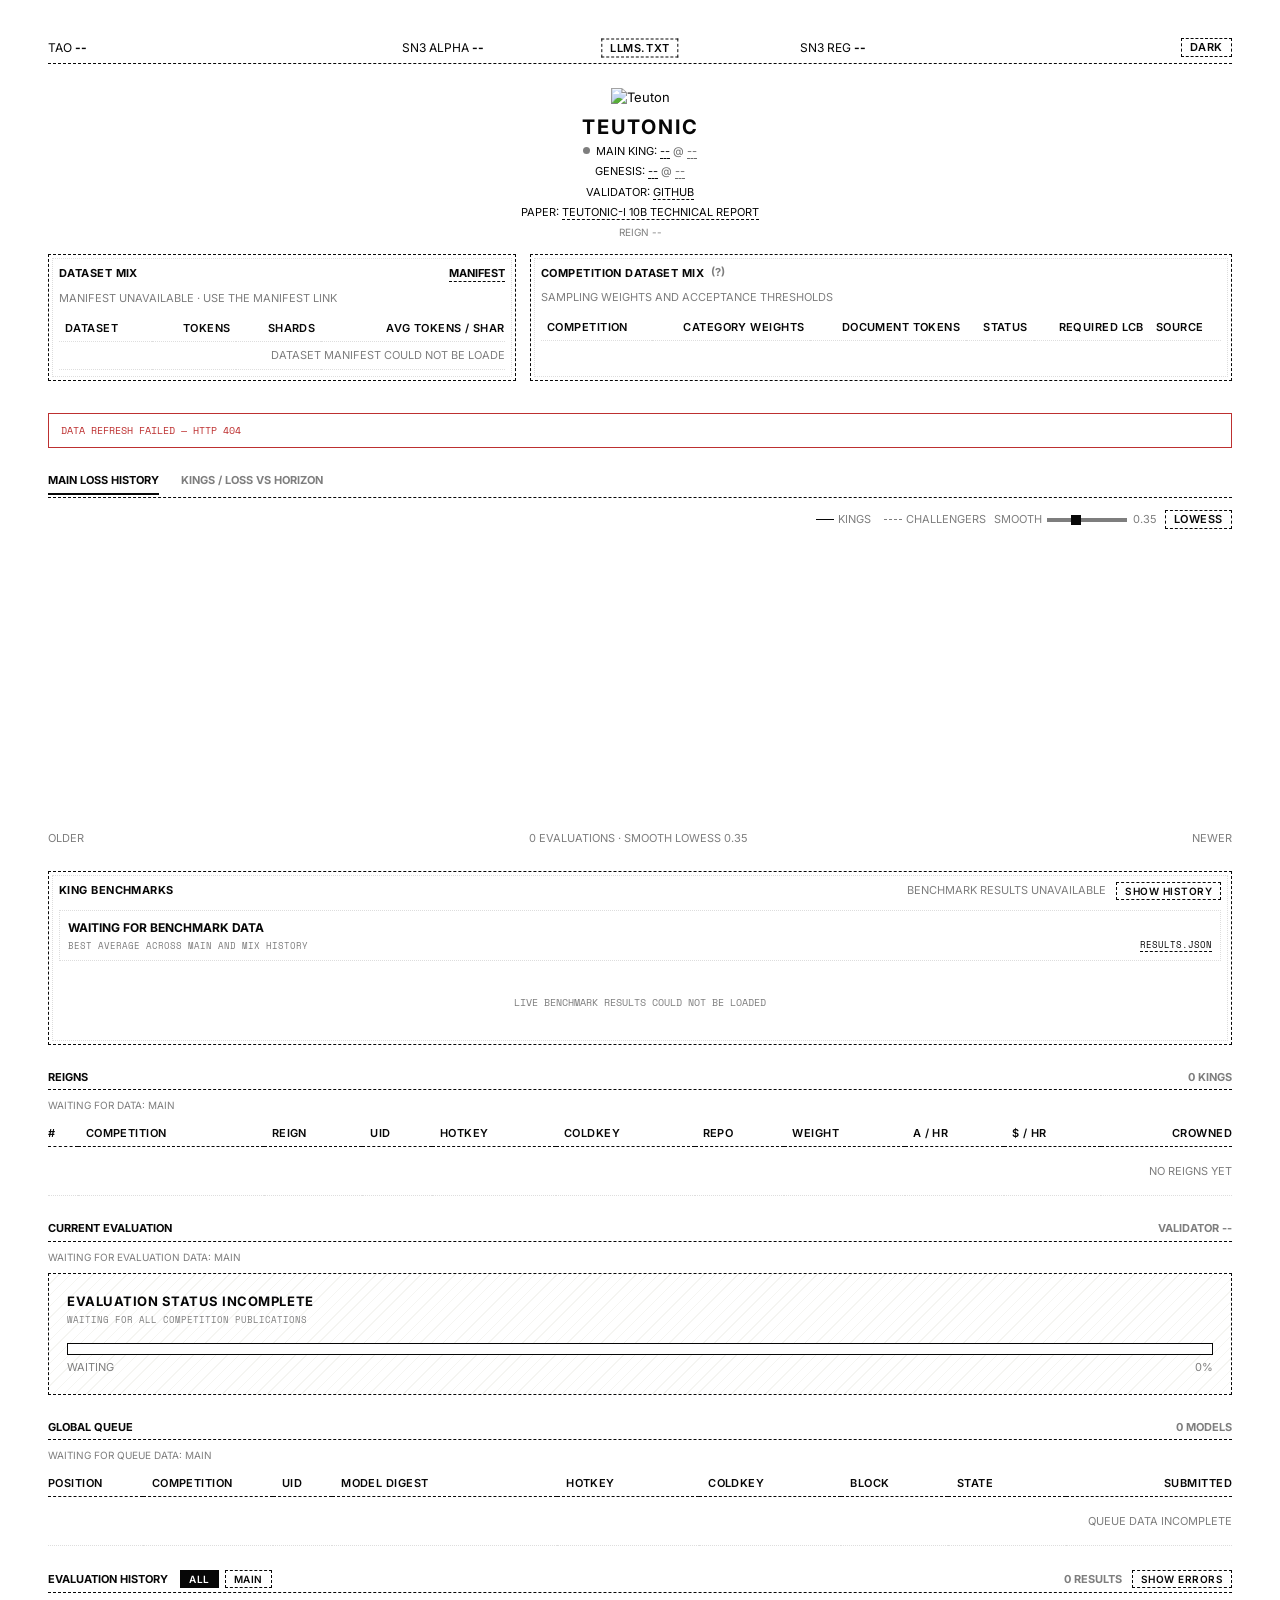
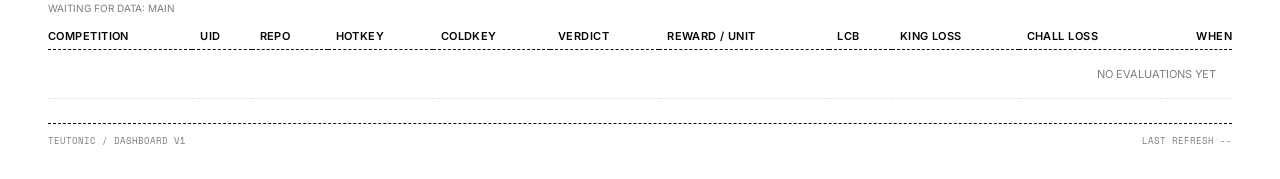
==== commit fb26b8bc: "Replace MAIN with MAIN2 and add RefineCode competitions - Add MIX08 and MIX09 with fixed 40/20/20/20" ====
--- a/website/index.html
+++ b/website/index.html
@@ -6,8 +6,9 @@
   <meta name="color-scheme" content="light dark">
   <title>Teutonic Dashboard</title>
   <link rel="icon" type="image/png" href="favicon.png">
-  <link rel="stylesheet" href="style.css?v=dataset-alignment-v1">
+  <link rel="stylesheet" href="style.css?v=dataset-layout-v4">
   <link rel="stylesheet" href="benchmark-layout.css?v=all-kings-v3">
+  <link rel="stylesheet" href="horizon-history.css?v=history-tabs-v1">
 </head>
 <body>
   <main class="page">
@@ -23,47 +24,54 @@
       <img src="favicon.png" alt="Teuton" class="logo">
       <h1>Teutonic</h1>
       <div class="hero-links" aria-label="Teutonic model and project links">
-        <span><i id="king-health" class="status-dot" aria-hidden="true"></i> MAIN KING: <a id="king-link" href="#">--</a> <span class="model-revision">@ <a id="king-revision" href="#">--</a></span></span>
+        <span><i id="king-health" class="status-dot" aria-hidden="true"></i> <span id="primary-king-label">MAIN KING:</span> <a id="king-link" href="#">--</a> <span class="model-revision">@ <a id="king-revision" href="#">--</a></span></span>
         <span>GENESIS: <a id="genesis-link" href="#">--</a> <span class="model-revision">@ <a id="genesis-revision" href="#">--</a></span></span>
         <span>VALIDATOR: <a href="https://github.com/unarbos/teutonic">GitHub</a></span>
         <span>PAPER: <a href="https://teutonic.ai/paper.html">Teutonic-I 10B Technical Report</a></span>
         <span id="king-reign">REIGN --</span>
       </div>
-      <div class="dataset-panel" id="dataset-panel">
-        <div class="dataset-panel-head">
-          <h2>DATASET MIX</h2>
-          <a id="dataset-manifest-link" href="/datasets/inventory.json" target="_blank" rel="noopener">MANIFEST</a>
+      <div class="dataset-panels">
+        <div class="dataset-panel" id="dataset-panel">
+          <div class="dataset-panel-head">
+            <h2>DATASET MIX</h2>
+            <a id="dataset-manifest-link" href="/datasets/inventory.json" target="_blank" rel="noopener">MANIFEST</a>
+          </div>
+          <p class="dataset-overview" id="dataset-summary" aria-live="polite">LOADING DATASET MANIFEST...</p>
+          <div class="dataset-table-wrap">
+            <table class="dataset-table">
+              <thead><tr><th>DATASET</th><th>TOKENS</th><th>SHARDS</th><th>AVG TOKENS / SHARD</th></tr></thead>
+              <tbody id="dataset-sources"><tr><td colspan="4" class="dataset-loading">LOADING...</td></tr></tbody>
+            </table>
+          </div>
         </div>
-        <p class="dataset-overview" id="dataset-summary" aria-live="polite">LOADING DATASET MANIFEST...</p>
-        <div class="dataset-table-wrap">
-          <table class="dataset-table">
-            <thead><tr><th>DATASET</th><th>TOKENS</th><th>SHARDS</th><th>AVG TOKENS / SHARD</th></tr></thead>
-            <tbody id="dataset-sources"><tr><td colspan="4" class="dataset-loading">LOADING...</td></tr></tbody>
-          </table>
-        </div>
-      </div>
-      <div class="dataset-panel" aria-labelledby="competition-dataset-heading">
-        <div class="dataset-panel-head competition-dataset-head">
-          <h2 id="competition-dataset-heading">COMPETITION DATASET MIX</h2>
-          <span class="dataset-help" id="competition-dataset-help">
-            <button type="button" aria-label="About the competition dataset mix" aria-describedby="competition-dataset-tooltip">(?)</button>
-            <span id="competition-dataset-tooltip" class="dataset-help-tooltip" role="tooltip" hidden>Each competition uses an explicit category list. Weights are sampling targets for whole documents. The rollout budget is 35M original MiMo tokens. Reward is the byte-weighted reduction in max(model loss − Horizon loss, 0); losses and thresholds are in bits/byte. Acceptance requires the bootstrap LCB to exceed the threshold. A kingless MIX challenges its pinned starting king; MIX07 starts from the MIX05 king pinned at activation.</span>
-          </span>
-        </div>
-        <div class="dataset-table-wrap">
-          <table class="dataset-table competition-dataset-table">
-            <thead><tr><th scope="col">COMPETITION</th><th scope="col">CATEGORY WEIGHTS</th><th scope="col">DOCUMENT TOKENS</th><th scope="col">STATUS</th><th scope="col">REQUIRED LCB</th><th scope="col">SOURCE</th></tr></thead>
-            <tbody id="competition-datasets"></tbody>
-          </table>
+        <div class="dataset-panel" aria-labelledby="competition-dataset-heading">
+          <div class="dataset-panel-head competition-dataset-head">
+            <h2 id="competition-dataset-heading">COMPETITION DATASET MIX</h2>
+            <span class="dataset-help" id="competition-dataset-help">
+              <button type="button" aria-label="About the competition dataset mix" aria-describedby="competition-dataset-tooltip">(?)</button>
+              <span id="competition-dataset-tooltip" class="dataset-help-tooltip" role="tooltip" hidden>Each competition uses an explicit category list. Weights are sampling targets for whole documents. The rollout budget is 60M original MiMo tokens. Reward is the byte-weighted reduction in max(model loss − Horizon loss, 0); losses and thresholds are in bits/byte. Acceptance requires the bootstrap LCB to exceed the threshold. A kingless MIX challenges its pinned starting king; MIX07 starts from the MIX05 king pinned at activation.</span>
+            </span>
+          </div>
+          <p class="dataset-overview">Sampling weights and acceptance thresholds</p>
+          <div class="dataset-table-wrap">
+            <table class="dataset-table competition-dataset-table">
+              <thead><tr><th scope="col">COMPETITION</th><th scope="col">CATEGORY WEIGHTS</th><th scope="col">DOCUMENT TOKENS</th><th scope="col">STATUS</th><th scope="col">REQUIRED LCB</th><th scope="col">SOURCE</th></tr></thead>
+              <tbody id="competition-datasets"></tbody>
+            </table>
+          </div>
         </div>
       </div>
     </section>
 
     <div id="error-banner" class="error-banner" role="alert" hidden></div>
 
-    <section aria-labelledby="performance-heading">
-      <div class="section-heading chart-heading">
-        <h2 id="performance-heading">MAIN LOSS HISTORY</h2>
+    <section id="horizon-panel" aria-label="MAIN model history">
+      <div class="section-heading history-chart-tabs" role="tablist" aria-label="History chart">
+        <button id="performance-heading" type="button" role="tab" aria-selected="true" aria-controls="loss-history-panel" tabindex="0">MAIN LOSS HISTORY</button>
+        <button id="horizon-history-tab" type="button" role="tab" aria-selected="false" aria-controls="horizon-history-panel" tabindex="-1">KINGS / LOSS VS HORIZON</button>
+      </div>
+      <div id="loss-history-panel" role="tabpanel" aria-labelledby="performance-heading">
+      <div class="chart-heading loss-chart-toolbar">
         <div class="chart-tools">
           <span class="chart-legend"><i class="legend king-line"></i>KINGS <i class="legend challenger-line"></i>CHALLENGERS</span>
           <label for="smooth-slider">SMOOTH <input type="range" id="smooth-slider" min="0" max="1" step="0.05" value="0.35"><output id="smooth-value" for="smooth-slider">0.35</output></label>
@@ -76,6 +84,10 @@
         <div id="dataset-change-tooltip" class="dataset-change-tooltip" role="tooltip" hidden></div>
       </div>
       <div class="chart-footer"><span>OLDER</span><span><span id="chart-count">0 EVALUATIONS</span> · <span id="smooth-status">SMOOTH LOWESS 0.35</span></span><span>NEWER</span></div>
+      </div>
+      <div id="horizon-history-panel" role="tabpanel" aria-labelledby="horizon-history-tab" hidden>
+        <div id="horizon-content" aria-live="polite"></div>
+      </div>
     </section>
 
     <section class="bench-panel" aria-labelledby="benchmark-heading">
@@ -172,7 +184,9 @@
 
     <footer><span>TEUTONIC / DASHBOARD V1</span><span id="last-refresh">LAST REFRESH --</span></footer>
   </main>
-  <script src="dashboard-v1.js?v=packed-inventory-v1"></script>
-  <script src="app.js?v=packed-inventory-v1"></script>
+  <script src="dashboard-v1.js?v=live-progress-v1"></script>
+  <script src="horizon-history-data.js?v=history-tabs-v2"></script>
+  <script src="horizon-history.js?v=history-tabs-v2"></script>
+  <script src="app.js?v=history-tabs-v2"></script>
 </body>
 </html>
--- a/website/style.css
+++ b/website/style.css
@@ -49,3 +49,15 @@
 .history-filters button{border:var(--border);background:var(--paper);color:var(--ink);padding:3px 8px;font:600 10px/1 var(--font);letter-spacing:.05em;cursor:pointer}
 .history-filters button:hover,.history-filters button[aria-pressed="true"]{background:var(--ink);color:var(--paper)}
 .history-filters button:focus-visible{outline:2px solid var(--ink);outline-offset:2px}
+
+/* Align the dataset panels while preserving the dashboard's existing style. */
+.dataset-panels{display:grid;grid-template-columns:minmax(0,2fr) minmax(0,3fr);gap:14px;margin-top:14px;align-items:stretch}
+.dataset-panels>.dataset-panel{display:flex;flex-direction:column;width:100%;min-width:0;margin:0}
+.dataset-panels .dataset-table-wrap{flex:1}
+.dataset-panels .dataset-table{height:100%}
+.dataset-panels .dataset-table thead{height:26px}
+.dataset-panels #dataset-panel .dataset-table{min-width:460px}
+.dataset-panels .competition-dataset-table{min-width:680px}
+.dataset-panels .competition-dataset-table tbody th,.dataset-panels .competition-dataset-table tbody td{vertical-align:middle}
+@media(max-width:1099px){.dataset-panels{grid-template-columns:minmax(0,1fr);max-width:980px;margin-inline:auto}.dataset-panels .dataset-table{height:auto}}
+@media(max-width:640px){.dataset-panels{gap:10px;margin-top:10px}}
--- a/website/horizon-history.css
+++ b/website/horizon-history.css
@@ -0,0 +1,27 @@
+#horizon-panel { padding-top: 0; }
+.trend-legend { display: flex; justify-content: flex-end; flex-wrap: wrap; gap: 18px; margin: 16px 0 0; font: 9px var(--mono); color: var(--muted); }
+.trend-legend span { display: flex; align-items: center; gap: 7px; }
+.trend-key { display: inline-block; width: 7px; height: 7px; background: var(--ink); border-radius: 50%; }
+.horizon-history { display: block; width: 100%; height: auto; overflow: visible; }
+.trend-grid { stroke: var(--faint); stroke-dasharray: 2 5; }
+.trend-tick { fill: var(--muted); font: 9px var(--mono); }
+.trend-king-line { fill: none; stroke: var(--ink); stroke-width: 1.5; }
+.trend-horizon-line { fill: none; stroke: var(--ink); stroke-width: 1.5; stroke-dasharray: 2 5; opacity: .65; }
+.trend-horizon-dot { fill: var(--paper); stroke: var(--ink); stroke-width: 1; }
+.trend-key.horizon { border-radius: 0; background: var(--paper); border: 1px solid var(--ink); }
+.trend-pair { stroke: var(--muted); stroke-width: 1; stroke-dasharray: 2 3; }
+.trend-king-dot,.trend-promotion-dot { fill: var(--ink); stroke: var(--paper); stroke-width: 1; }
+.trend-hit { fill: transparent; }
+.trend-point { cursor: crosshair; }
+.trend-point:hover .trend-pair,.trend-point:focus .trend-pair { stroke: var(--ink); stroke-width: 2; }
+.trend-caveat { margin-top: 7px; color: var(--muted); font-size: 10px; }
+.trend-point.selected .trend-pair, .trend-point:focus .trend-pair { stroke: var(--ink); stroke-width: 1.5; }
+.trend-point:focus { outline: none; }
+.trend-point:focus .trend-king-dot { stroke: var(--ink); stroke-width: 3; }
+.history-chart-tabs { justify-content: flex-start; gap: 22px; flex-wrap: wrap; }
+.history-chart-tabs [role="tab"] { background: transparent; border: 0; padding: 0 0 5px; color: var(--muted); font: inherit; font-weight: 700; cursor: pointer; }
+.history-chart-tabs [role="tab"][aria-selected="true"] { color: var(--ink); box-shadow: 0 2px 0 var(--ink); }
+.history-chart-tabs [role="tab"]:focus-visible { outline: 1px dashed var(--ink); outline-offset: 4px; }
+#loss-history-panel[hidden], #horizon-history-panel[hidden] { display: none; }
+.loss-chart-toolbar { display: flex; justify-content: flex-end; margin: 12px 0; }
+@media(max-width:550px) { .history-chart-tabs { gap: 14px; } .loss-chart-toolbar .chart-tools { flex-wrap: wrap; } }
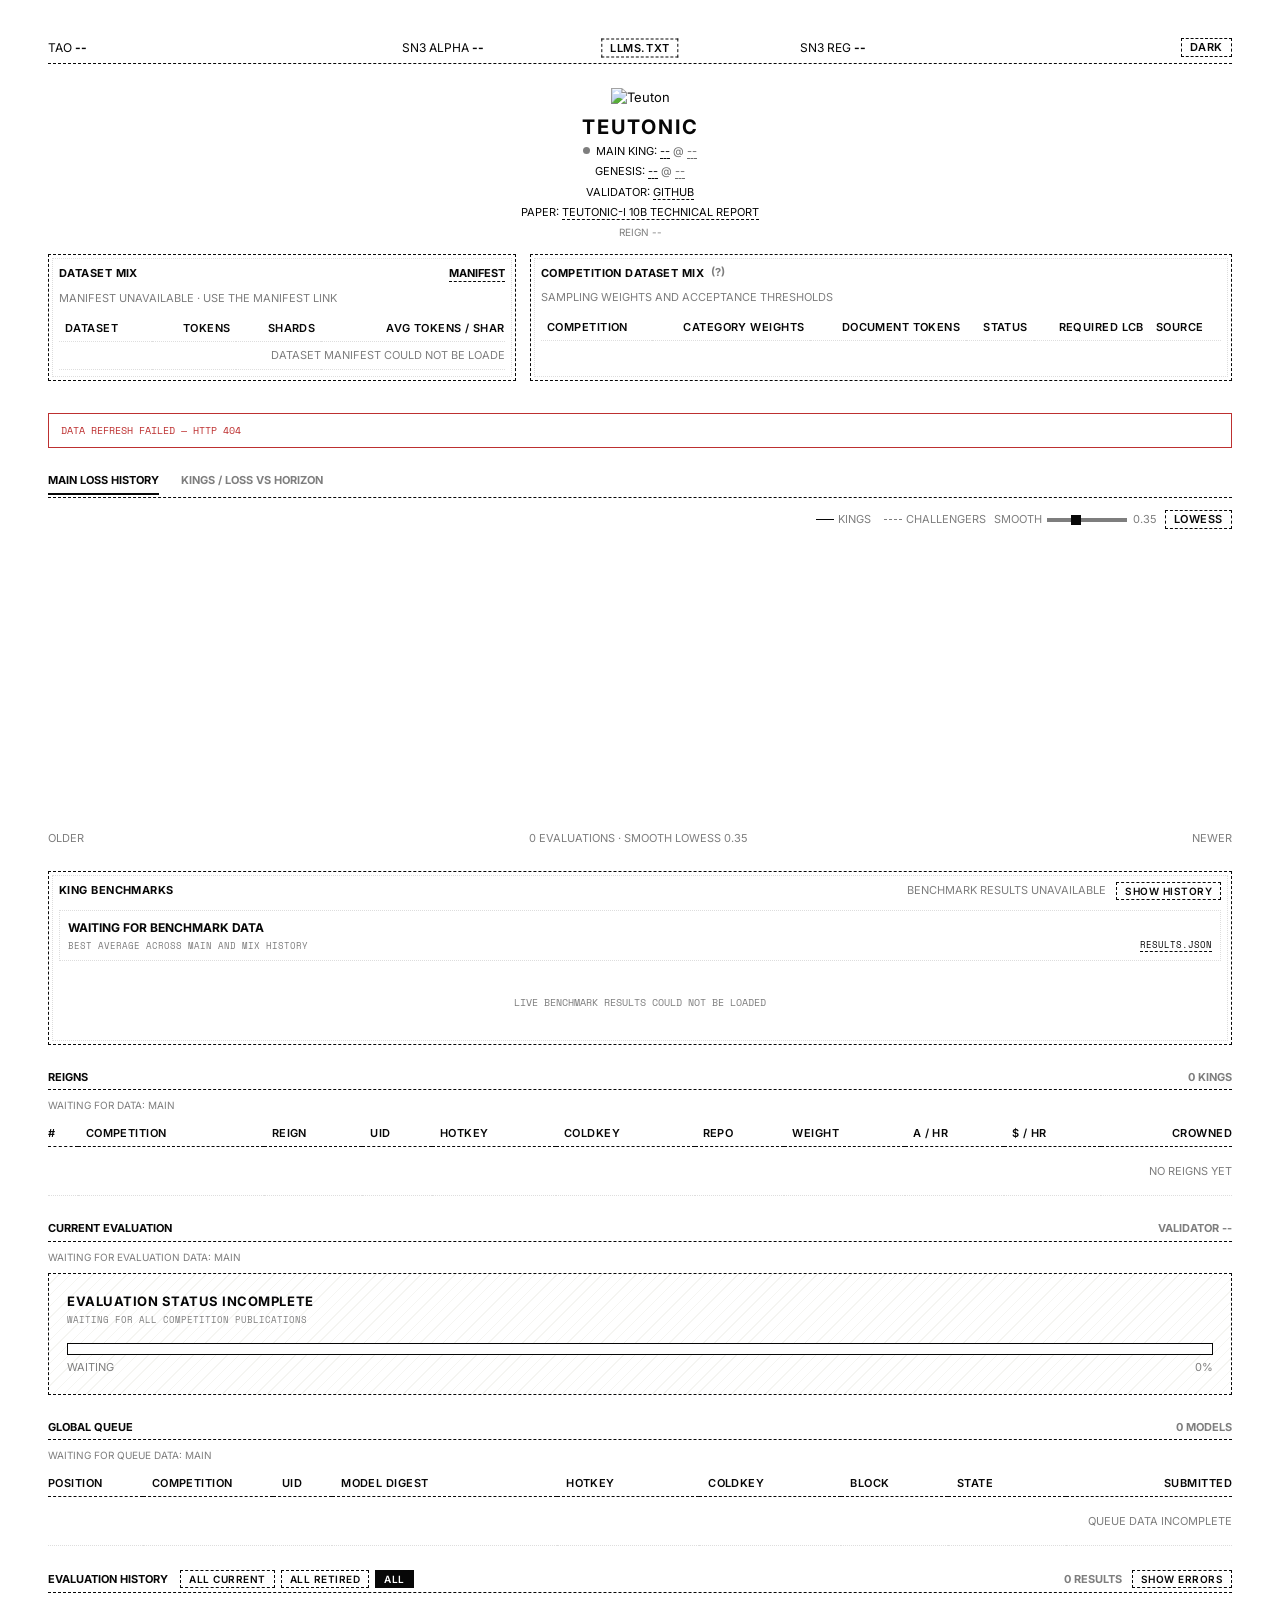
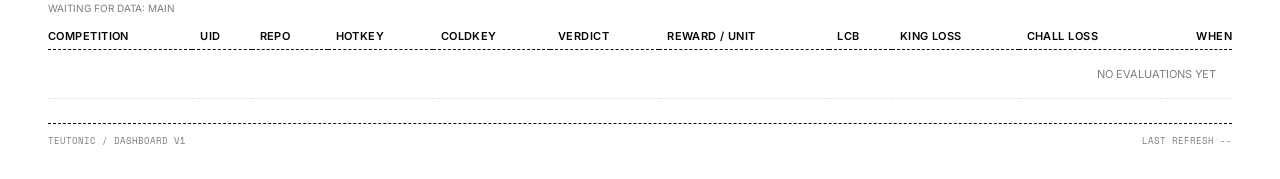
==== commit a9e52541: "Enhance benchmark history controls and styling; add competition filters and sorting options" ====
--- a/website/index.html
+++ b/website/index.html
@@ -7,8 +7,8 @@
   <title>Teutonic Dashboard</title>
   <link rel="icon" type="image/png" href="favicon.png">
   <link rel="stylesheet" href="style.css?v=dataset-layout-v4">
-  <link rel="stylesheet" href="benchmark-layout.css?v=all-kings-v3">
-  <link rel="stylesheet" href="horizon-history.css?v=history-tabs-v1">
+  <link rel="stylesheet" href="benchmark-layout.css?v=history-controls-v2">
+  <link rel="stylesheet" href="horizon-history.css?v=horizon-reference-v1">
 </head>
 <body>
   <main class="page">
@@ -86,6 +86,13 @@
       <div class="chart-footer"><span>OLDER</span><span><span id="chart-count">0 EVALUATIONS</span> · <span id="smooth-status">SMOOTH LOWESS 0.35</span></span><span>NEWER</span></div>
       </div>
       <div id="horizon-history-panel" role="tabpanel" aria-labelledby="horizon-history-tab" hidden>
+        <div class="trend-toolbar">
+          <p id="horizon-guidance">A smaller gap above Horizon is better.</p>
+          <div class="trend-legend">
+            <span><i class="trend-key king" aria-hidden="true"></i>CROWNED KING</span>
+            <span><i class="trend-key horizon" aria-hidden="true"></i>HORIZON · <a href="https://huggingface.co/IFM/K2-Horizon-375B-A23B/tree/mid_4_6000" target="_blank" rel="noopener">K2-Horizon-375B-A23B</a></span>
+          </div>
+        </div>
         <div id="horizon-content" aria-live="polite"></div>
       </div>
     </section>
@@ -107,10 +114,32 @@
         <p class="bench-empty">LOADING LIVE KING BENCHMARKS</p>
       </div>
       <div id="benchmark-history" class="bench-history" hidden>
+        <div id="benchmark-history-filters" class="history-filters bench-history-filters" role="group" aria-label="Filter benchmark history by competition">
+          <button type="button" data-competition="all" aria-pressed="true" aria-controls="benchmark-history-graphs benchmark-history-body">ALL</button>
+        </div>
         <div id="benchmark-history-graphs" class="bench-history-graphs" aria-label="Benchmark score history graphs"></div>
         <div class="table-wrap">
           <table class="bench-history-table">
-            <thead><tr><th>COMPETITION</th><th title="Newest first">DATE</th><th>REIGN</th><th>UID</th><th>MODEL</th><th title="Mean across all 12 completed benchmarks">AVG</th><th>BBH COT</th><th>MMLU</th><th>HELLASWAG</th><th>WINOGRANDE</th><th>GSM8K</th><th>PIQA</th><th>ARC-C</th><th>ARC-E</th><th>GPQA DIAMOND</th><th>MATH-500</th><th>HUMANEVAL-SANITIZED</th><th>MBPP-SANITIZED</th></tr></thead>
+            <thead id="benchmark-history-head"><tr>
+              <th scope="col"><button type="button" data-sort="competition">COMPETITION</button></th>
+              <th scope="col" aria-sort="descending"><button type="button" data-sort="timestamp">DATE</button></th>
+              <th scope="col"><button type="button" data-sort="reignNumber">REIGN</button></th>
+              <th scope="col"><button type="button" data-sort="uid">UID</button></th>
+              <th scope="col"><button type="button" data-sort="modelRepo">MODEL</button></th>
+              <th scope="col" title="Mean across all 12 completed benchmarks"><button type="button" data-sort="average">AVG</button></th>
+              <th scope="col"><button type="button" data-sort="BBH CoT">BBH COT</button></th>
+              <th scope="col"><button type="button" data-sort="MMLU">MMLU</button></th>
+              <th scope="col"><button type="button" data-sort="HellaSwag">HELLASWAG</button></th>
+              <th scope="col"><button type="button" data-sort="WinoGrande">WINOGRANDE</button></th>
+              <th scope="col"><button type="button" data-sort="GSM8K">GSM8K</button></th>
+              <th scope="col"><button type="button" data-sort="PIQA">PIQA</button></th>
+              <th scope="col"><button type="button" data-sort="ARC-C">ARC-C</button></th>
+              <th scope="col"><button type="button" data-sort="ARC-E">ARC-E</button></th>
+              <th scope="col"><button type="button" data-sort="GPQA Diamond">GPQA DIAMOND</button></th>
+              <th scope="col"><button type="button" data-sort="MATH-500">MATH-500</button></th>
+              <th scope="col"><button type="button" data-sort="HumanEval-Sanitized">HUMANEVAL-SANITIZED</button></th>
+              <th scope="col"><button type="button" data-sort="MBPP-Sanitized">MBPP-SANITIZED</button></th>
+            </tr></thead>
             <tbody id="benchmark-history-body"></tbody>
           </table>
         </div>
@@ -158,8 +187,9 @@
         <div class="history-heading-main">
           <h2 id="history-heading">EVALUATION HISTORY</h2>
           <div id="history-competition-filters" class="history-filters" role="group" aria-label="Filter evaluation history by competition">
+            <button type="button" data-competition="current" aria-pressed="false" aria-controls="history-body">ALL CURRENT</button>
+            <button type="button" data-competition="retired" aria-pressed="false" aria-controls="history-body">ALL RETIRED</button>
             <button type="button" data-competition="all" aria-pressed="true" aria-controls="history-body">ALL</button>
-            <button type="button" data-competition="main" aria-pressed="false" aria-controls="history-body">MAIN</button>
           </div>
         </div>
         <span class="section-heading-actions"><span id="history-count" aria-live="polite">0 RESULTS</span><button id="history-errors-toggle" type="button" aria-pressed="false">SHOW ERRORS</button></span>
@@ -184,9 +214,9 @@
 
     <footer><span>TEUTONIC / DASHBOARD V1</span><span id="last-refresh">LAST REFRESH --</span></footer>
   </main>
-  <script src="dashboard-v1.js?v=live-progress-v1"></script>
+  <script src="dashboard-v1.js?v=main2-benchmark-identity-v1"></script>
   <script src="horizon-history-data.js?v=history-tabs-v2"></script>
-  <script src="horizon-history.js?v=history-tabs-v2"></script>
-  <script src="app.js?v=history-tabs-v2"></script>
+  <script src="horizon-history.js?v=horizon-reference-v1"></script>
+  <script src="app.js?v=dashboard-history-controls-v2"></script>
 </body>
 </html>
--- a/website/benchmark-layout.css
+++ b/website/benchmark-layout.css
@@ -6,6 +6,24 @@
 .bench-feed-status { position:relative; margin:0 0 10px; color:var(--muted); font:10px/1.5 var(--mono); }
 .bench-feed-status[hidden] { display:none; }
 .bench-history-table a { color:var(--ink); text-decoration:none; border-bottom:1px dotted var(--muted); }
+.bench-history-filters { margin-bottom: 10px; }
+.bench-history-table th button {
+  display: inline-flex;
+  align-items: center;
+  gap: 5px;
+  padding: 0;
+  border: 0;
+  background: transparent;
+  color: inherit;
+  font: inherit;
+  letter-spacing: inherit;
+  cursor: pointer;
+}
+.bench-history-table th button:hover { color: var(--ink); }
+.bench-history-table th button:focus-visible { outline: 1px solid var(--ink); outline-offset: 2px; }
+.bench-history-table th button::after { content: "↕" / ""; color: var(--muted); }
+.bench-history-table th[aria-sort="ascending"] button::after { content: "↑" / ""; color: var(--ink); }
+.bench-history-table th[aria-sort="descending"] button::after { content: "↓" / ""; color: var(--ink); }
 .bench-history-best .bench-average { font-weight:700; }
 .bench-history-best { background:var(--wash); }
 
--- a/website/horizon-history.css
+++ b/website/horizon-history.css
@@ -1,10 +1,18 @@
 #horizon-panel { padding-top: 0; }
-.trend-legend { display: flex; justify-content: flex-end; flex-wrap: wrap; gap: 18px; margin: 16px 0 0; font: 9px var(--mono); color: var(--muted); }
+.trend-toolbar { display: flex; align-items: center; justify-content: space-between; flex-wrap: wrap; gap: 10px 18px; margin: 16px 0 0; }
+.trend-toolbar p { color: var(--muted); font: 11px var(--font); }
+.trend-legend { display: flex; flex-wrap: wrap; gap: 8px 18px; font: 9px var(--mono); color: var(--muted); }
 .trend-legend span { display: flex; align-items: center; gap: 7px; }
+.trend-legend a { color: var(--ink); text-underline-offset: 2px; }
 .trend-key { display: inline-block; width: 7px; height: 7px; background: var(--ink); border-radius: 50%; }
 .horizon-history { display: block; width: 100%; height: auto; overflow: visible; }
 .trend-grid { stroke: var(--faint); stroke-dasharray: 2 5; }
 .trend-tick { fill: var(--muted); font: 9px var(--mono); }
+.trend-axis { stroke: var(--muted); }
+.trend-axis-label { fill: var(--muted); font: 700 9px var(--mono); letter-spacing: .05em; }
+.trend-cutover .dataset-change-flag { fill: var(--paper); stroke: var(--muted); }
+.trend-cutover .dataset-change-label { fill: var(--ink); }
+.trend-cutover:focus .dataset-change-flag { stroke: var(--ink); stroke-width: 2; }
 .trend-king-line { fill: none; stroke: var(--ink); stroke-width: 1.5; }
 .trend-horizon-line { fill: none; stroke: var(--ink); stroke-width: 1.5; stroke-dasharray: 2 5; opacity: .65; }
 .trend-horizon-dot { fill: var(--paper); stroke: var(--ink); stroke-width: 1; }
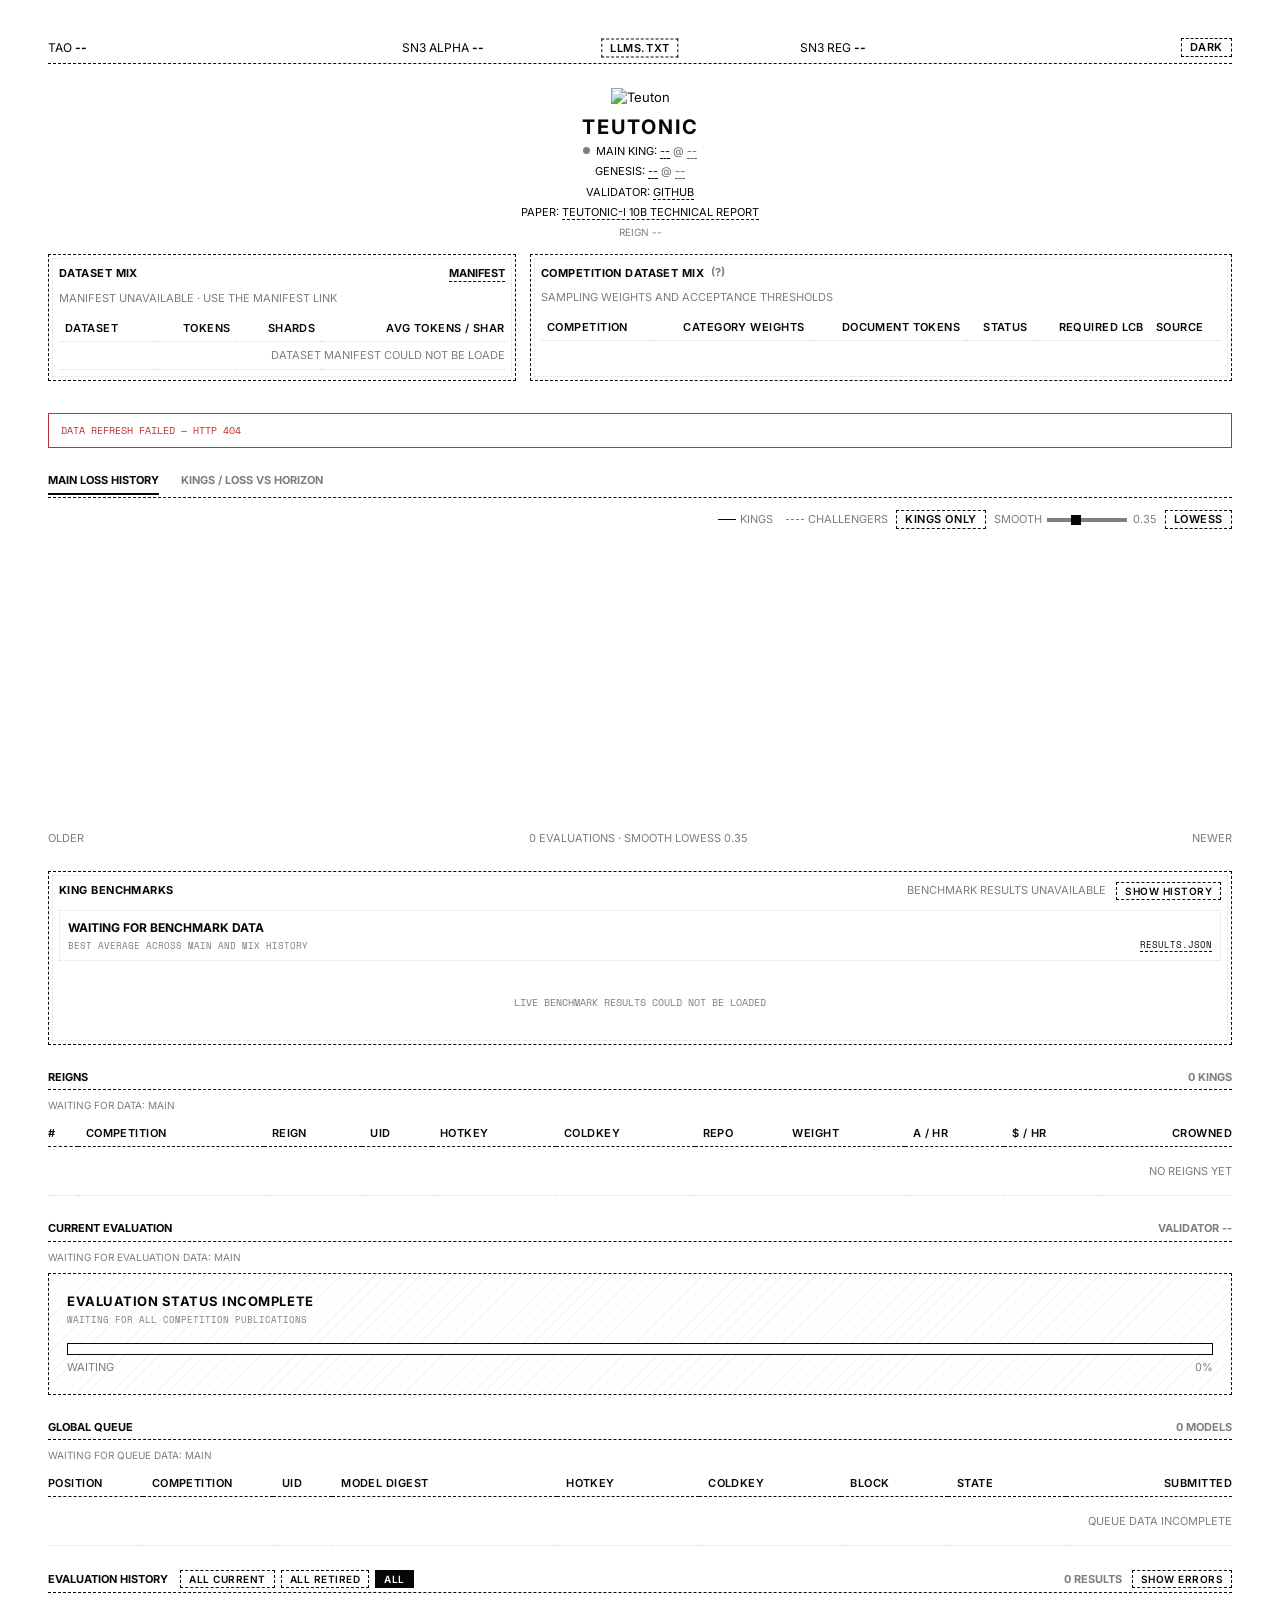
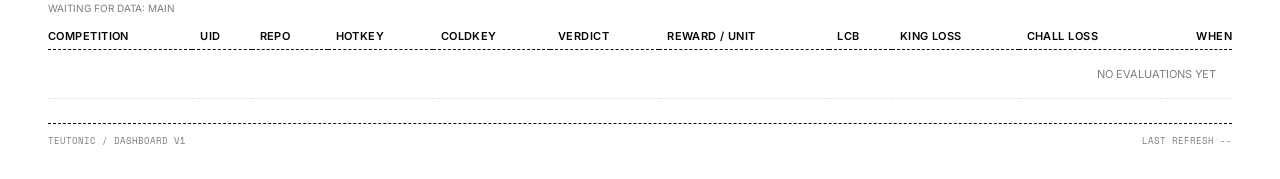
==== commit 31924e3f: "Add kings-only view toggle" ====
--- a/website/index.html
+++ b/website/index.html
@@ -8,7 +8,7 @@
   <link rel="icon" type="image/png" href="favicon.png">
   <link rel="stylesheet" href="style.css?v=dataset-layout-v4">
   <link rel="stylesheet" href="benchmark-layout.css?v=history-controls-v2">
-  <link rel="stylesheet" href="horizon-history.css?v=horizon-reference-v1">
+  <link rel="stylesheet" href="horizon-history.css?v=kings-only-v1">
 </head>
 <body>
   <main class="page">
@@ -73,7 +73,8 @@
       <div id="loss-history-panel" role="tabpanel" aria-labelledby="performance-heading">
       <div class="chart-heading loss-chart-toolbar">
         <div class="chart-tools">
-          <span class="chart-legend"><i class="legend king-line"></i>KINGS <i class="legend challenger-line"></i>CHALLENGERS</span>
+          <span class="chart-legend"><i class="legend king-line"></i>KINGS<span id="loss-chart-challenger-legend"> <i class="legend challenger-line"></i>CHALLENGERS</span></span>
+          <button id="loss-chart-kings-only" type="button" aria-pressed="false" aria-controls="loss-chart">KINGS ONLY</button>
           <label for="smooth-slider">SMOOTH <input type="range" id="smooth-slider" min="0" max="1" step="0.05" value="0.35"><output id="smooth-value" for="smooth-slider">0.35</output></label>
           <button id="smooth-mode-toggle" type="button">LOWESS</button>
         </div>
@@ -217,6 +218,6 @@
   <script src="dashboard-v1.js?v=main2-benchmark-identity-v1"></script>
   <script src="horizon-history-data.js?v=history-tabs-v2"></script>
   <script src="horizon-history.js?v=horizon-reference-v1"></script>
-  <script src="app.js?v=dashboard-history-controls-v2"></script>
+  <script src="app.js?v=kings-axis-v1"></script>
 </body>
 </html>
--- a/website/horizon-history.css
+++ b/website/horizon-history.css
@@ -32,4 +32,5 @@
 .history-chart-tabs [role="tab"]:focus-visible { outline: 1px dashed var(--ink); outline-offset: 4px; }
 #loss-history-panel[hidden], #horizon-history-panel[hidden] { display: none; }
 .loss-chart-toolbar { display: flex; justify-content: flex-end; margin: 12px 0; }
+.loss-chart-toolbar button[aria-pressed="true"] { background: var(--ink); color: var(--paper); }
 @media(max-width:550px) { .history-chart-tabs { gap: 14px; } .loss-chart-toolbar .chart-tools { flex-wrap: wrap; } }
